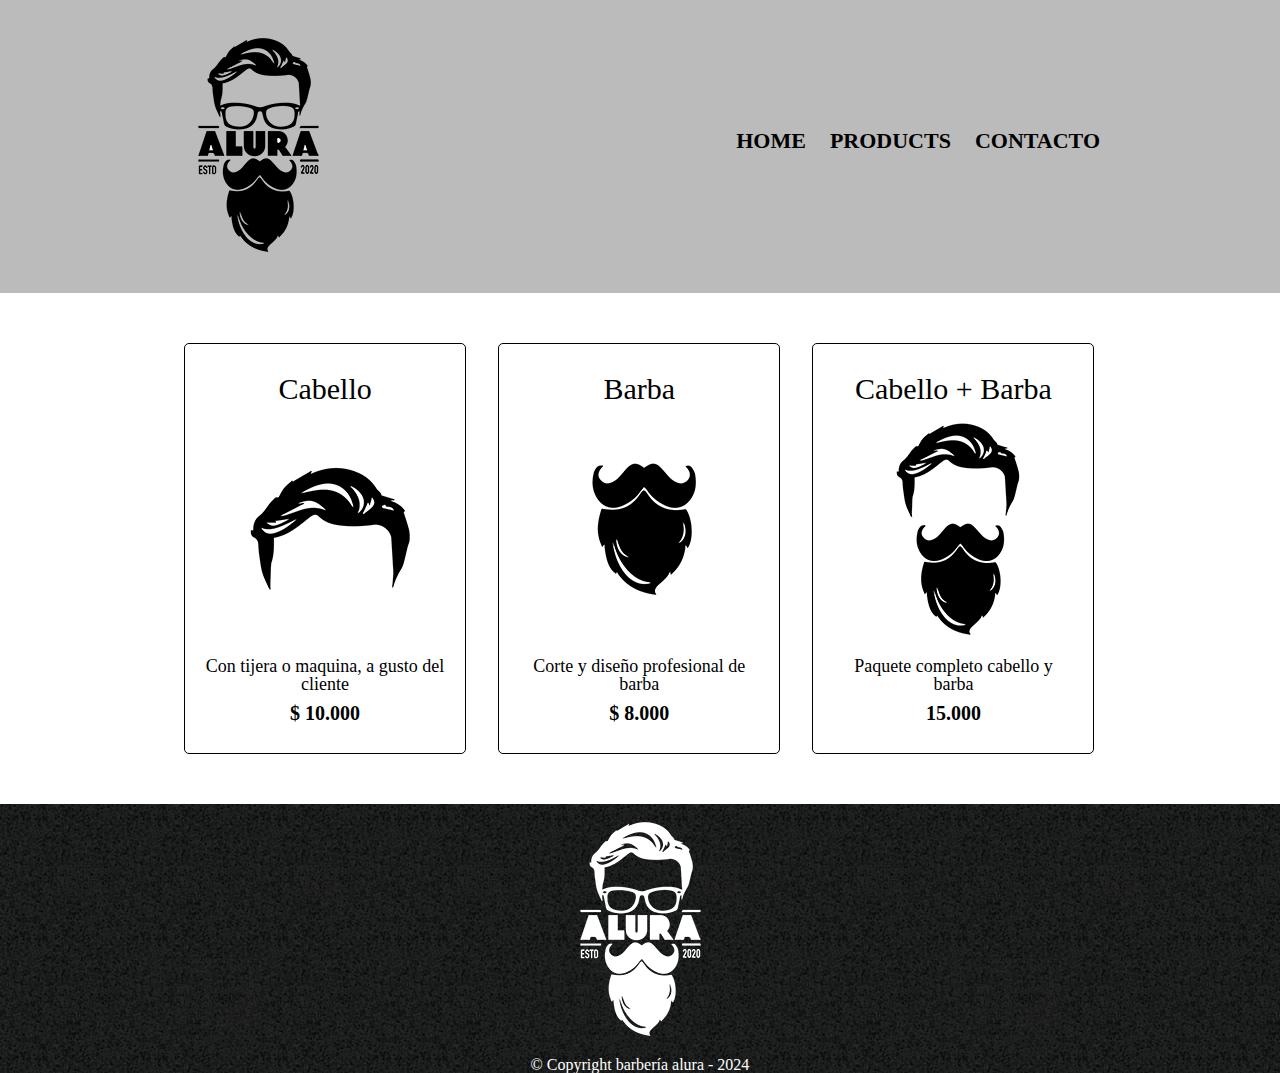
==== productos.html @ fa558717 "first commit" ====
<!DOCTYPE html>
<html lang="en">
    <head>
        <meta charset="UTF-8" />
        <meta name="viewport" content="width=device-width, initial-scale=1.0" />
        <title>Productos</title>
        <link rel="stylesheet" href="reset.css" />
        <link rel="stylesheet" href="productos.css" />
    </head>

    <body>
        <header>
            <div class="caja">
                <h1>
                    <img src="imagenes/logo.png" alt="Logo" />
                </h1>
                <nav>
                    <ul>
                        <li><a href="index.html">Home</a></li>
                        <li><a href="">Products</a></li>
                        <li><a href="">Contacto</a></li>
                    </ul>
                </nav>
            </div>
        </header>
        <main>
            <ul class="productos">
                <li>
                    <h2>Cabello</h2>
                    <img src="imagenes/cabello.jpg" alt="cabello" />
                    <p class="p-descripcion">
                        Con tijera o maquina, a gusto del cliente
                    </p>
                    <p class="p-precio">$ 10.000</p>
                </li>
                <li>
                    <h2>Barba</h2>
                    <img src="imagenes/barba.jpg" alt="barba" />
                    <p class="p-descripcion">
                        Corte y diseño profesional de barba
                    </p>
                    <p class="p-precio">$ 8.000</p>
                </li>
                <li>
                    <h2>Cabello + Barba</h2>
                    <img
                        src="imagenes/cabello+barba.jpg"
                        alt="cabello y barba"
                    />
                    <p class="p-descripcion">
                        Paquete completo cabello y barba
                    </p>
                    <p class="p-precio">15.000</p>
                </li>
            </ul>
        </main>
        <footer>
            <img src="imagenes/logo-blanco.png" alt="logo" />
            <p>&copy Copyright barbería alura - 2024</p>
        </footer>
    </body>
</html>
---- productos.css ----
header {
    background-color: #bbbbbb;
    padding: 20px;
}

nav li {
    display: inline;
    padding: 0 10px;
}

nav a {
    text-transform: uppercase;
    color: black;
    font-weight: bold;
    font-size: 22px;
    text-decoration: none;
}

nav a:hover {
    color: red;
}

nav {
    position: absolute;
    top: 110px;
    right: 0;
}

.caja {
    width: 940px;
    position: relative;
    margin: 0 auto;
}

.productos {
    width: 940px;
    margin: 0 auto;
    padding: 50px;
}

.productos li {
    display: inline-block;
    text-align: center;
    width: 30%;
    vertical-align: top;
    margin: 0 1.5%;
    padding: 30px 20px;
    box-sizing: border-box;

    border: 1px solid black;
    border-radius: 5px;
}

.productos li:hover {
    border-color: red;
}

.productos li:hover {
    border-color: green;
}

.productos h2 {
    font-size: 30px;
    width: bold;
}

.productos li:hover h2 {
    font-size: 35px;
}

.p-descripcion {
    font-size: 18px;
}

.p-precio {
    font-size: 20px;
    font-weight: bold;
    margin-top: 10px;
}

footer {
    background-image: url("imagenes/bg.jpg");
    text-align: center;
}

footer p {
    color: white;
}
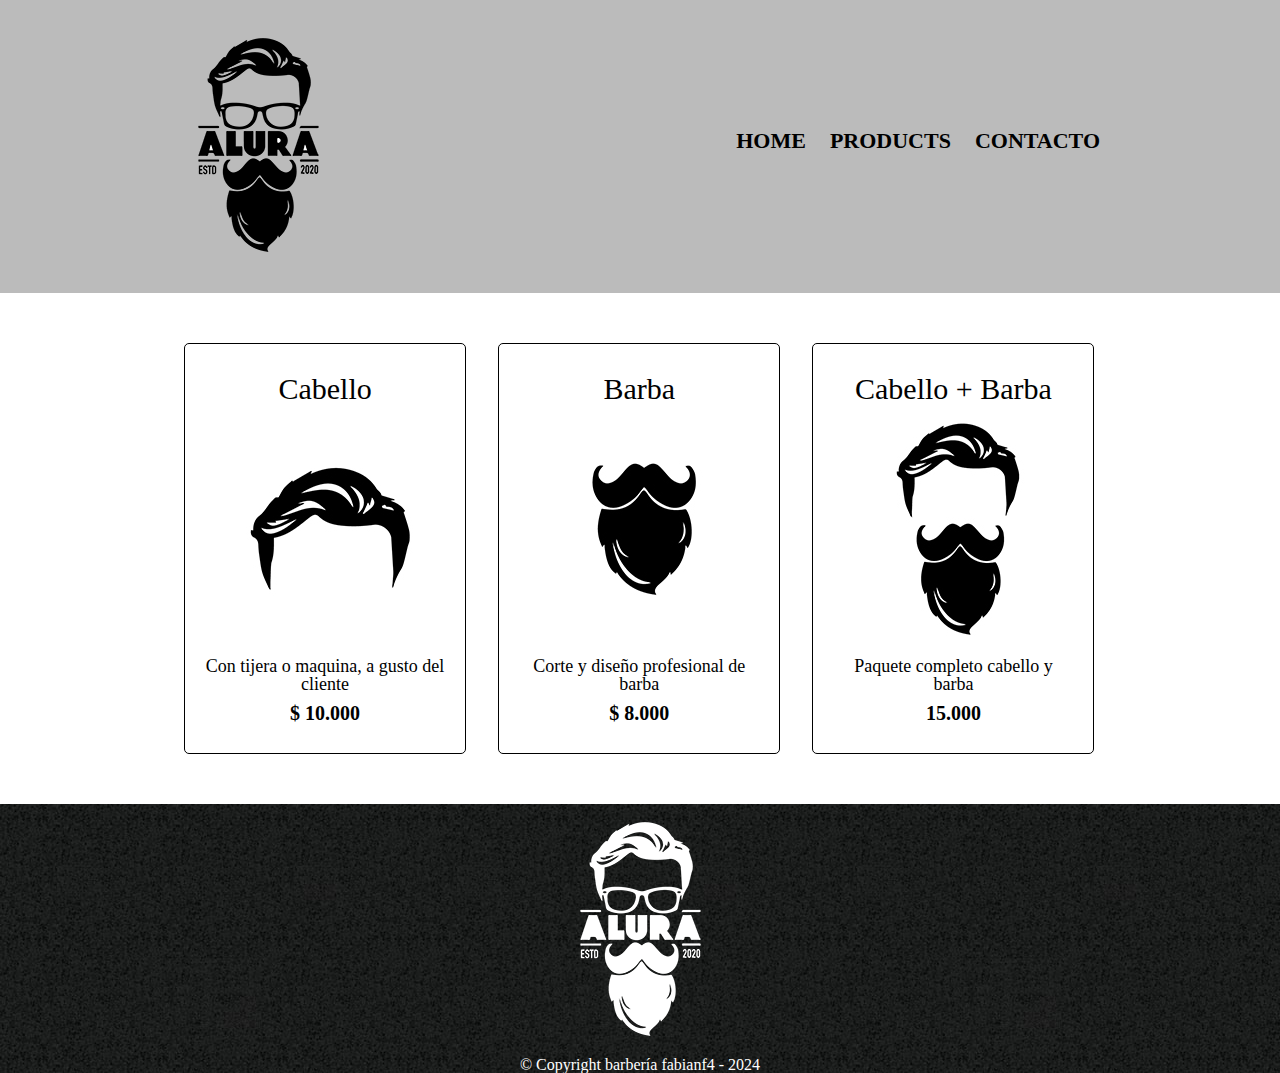
==== commit 7e8cb050: "cambio de nombre" ====
--- a/productos.html
+++ b/productos.html
@@ -56,7 +56,7 @@
         </main>
         <footer>
             <img src="imagenes/logo-blanco.png" alt="logo" />
-            <p>&copy Copyright barbería alura - 2024</p>
+            <p>&copy Copyright barbería fabianf4 - 2024</p>
         </footer>
     </body>
 </html>
